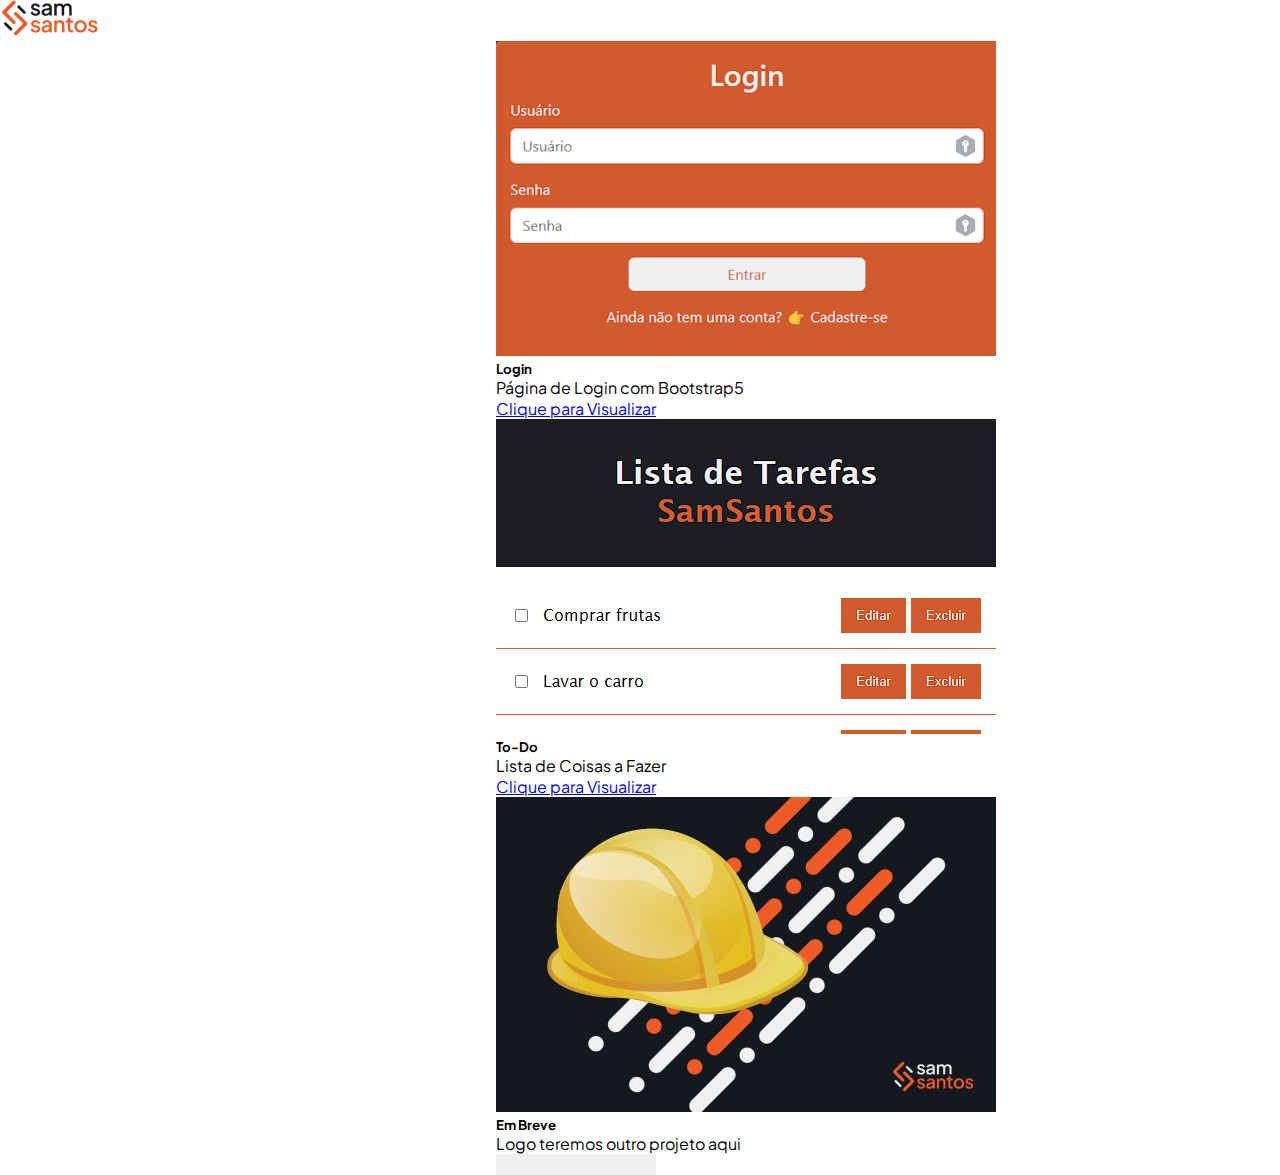
==== index.html @ 86a5bd11 "First Commit [Create two projects]" ====
<!DOCTYPE html>
<html lang="pt-br">
<head>
    <meta charset="UTF-8">
    <meta name="viewport" content="width=device-width, initial-scale=1.0">

    <!-- Bootstrap5 Style -->
    <link href="https://cdn.jsdelivr.net/npm/bootstrap@5.3.2/dist/css/bootstrap.min.css" rel="stylesheet" integrity="sha384-T3c6CoIi6uLrA9TneNEoa7RxnatzjcDSCmG1MXxSR1GAsXEV/Dwwykc2MPK8M2HN" crossorigin="anonymous">

    <!-- Personal Style -->
    <link rel="stylesheet" href="assets/css/style.css">
    <link rel="shortcut icon" href="assets/images/logo-16x16-favicon-SamSantos.png" type="image/x-icon">
    <link rel="preconnect" href="https://fonts.googleapis.com">
    <link rel="preconnect" href="https://fonts.gstatic.com" crossorigin>
    <link href="https://fonts.googleapis.com/css2?family=Plus+Jakarta+Sans:wght@300;400;700;800&display=swap" rel="stylesheet">

    <title>SamSantos - Projetos</title>
</head>
<body>
    <!-- Navbar -->
    <nav class="navbar bg-body-tertiary">
        <div class="container">
          <a class="navbar-brand" href="#">
            <img src="assets/images/logo100x37.png" alt="SamSantos" >
          </a>
        </div>
    </nav>

      <!-- Projects -->
        <div class="container">     
            <div class="row">
                <div class="col-md-4 mt-3 col-custom">
                    <div class="card mt-3" style="max-width: 18rem">
                        <img src="assets/images/login500x315.png" class="card-img-top" alt="Login">
                        <div class="card-body text-center">
                            <h5 class="card-title">Login</h5>
                            <p class="card-text">Página de Login com Bootstrap5</p>
                            <a href="https://samuelasantos.github.io/Login/" class="btn btn-primary btn-custom" target="_blank">Clique para Visualizar</a>
                        </div>
                    </div>
                </div>
                <div class="col-md-4 mt-3 col-custom">
                    <div class="card mt-3" style="max-width: 18rem;">
                        <img src="assets/images/to-do-500x315.png" class="card-img-top" alt="Lista de Afazeres">
                        <div class="card-body text-center">
                            <h5 class="card-title">To-Do</h5>
                            <p class="card-text">Lista de Coisas a Fazer</p>
                            <a href="https://samuelasantos.github.io/Lista-To-Do/" class="btn btn-primary btn-custom" target="_blank">Clique para Visualizar</a>
                        </div>
                    </div>
                </div>

                <div class="col-md-4 mt-3 col-custom">
                    <div class="card mt-3" style="max-width: 18rem;">
                        <img src="assets/images/error.jpg" class="card-img-top" alt="Login">
                        <div class="card-body text-center">
                            <h5 class="card-title">Em Breve</h5>
                            <p class="card-text">Logo teremos outro projeto aqui</p>
                            <a href="#" class="btn btn-primary btn-custom disable" target="_blank">Clique para Visualizar</a>
                        </div>
                    </div>
                </div>
            </div>           
            
                
                        
        </div>
    
    <!-- Bootstrap5 Script -->
    <script src="https://cdn.jsdelivr.net/npm/bootstrap@5.3.2/dist/js/bootstrap.bundle.min.js" integrity="sha384-C6RzsynM9kWDrMNeT87bh95OGNyZPhcTNXj1NW7RuBCsyN/o0jlpcV8Qyq46cDfL" crossorigin="anonymous"></script>

    <!-- Personal Script -->
    <script src="assets/js/script.js"></script>
</body>
</html>
---- assets/css/style.css ----
* {
    margin: 0;
    box-sizing: border-box;
    font-family: 'Plus Jakarta Sans', sans-serif;
}

.col-custom {
    display: flex;
    justify-content: center;
    align-items: center;
}

.btn-custom {
    border: none;
}
.btn-custom:hover {
    background-color: #d25a2ece;
}

.btn-primary {
    --bs-btn-color: #F0F0F0;
    --bs-btn-bg: #D25B2E;
    --bs-btn-border-color: #D25B2E;
    --bs-btn-hover-color: #F0F0F0;
    --bs-btn-hover-bg: #D25B2E;
    --bs-btn-hover-border-color: #D25B2E;
    --bs-btn-focus-shadow-rgb: 49,132,253;
    --bs-btn-active-color: #F0F0F0;
    --bs-btn-active-bg: #D25B2E;
    --bs-btn-active-border-color: #D25B2E;
    --bs-btn-active-shadow: inset 0 3px 5px rgba(0, 0, 0, 0.125);
    --bs-btn-disabled-color: #F0F0F0;
    --bs-btn-disabled-bg: #D25B2E;
    --bs-btn-disabled-border-color: #D25B2E;
}

.disable {
    pointer-events: none;
    background-color: #F0F0F0;
    color: #F0F0F0;
}
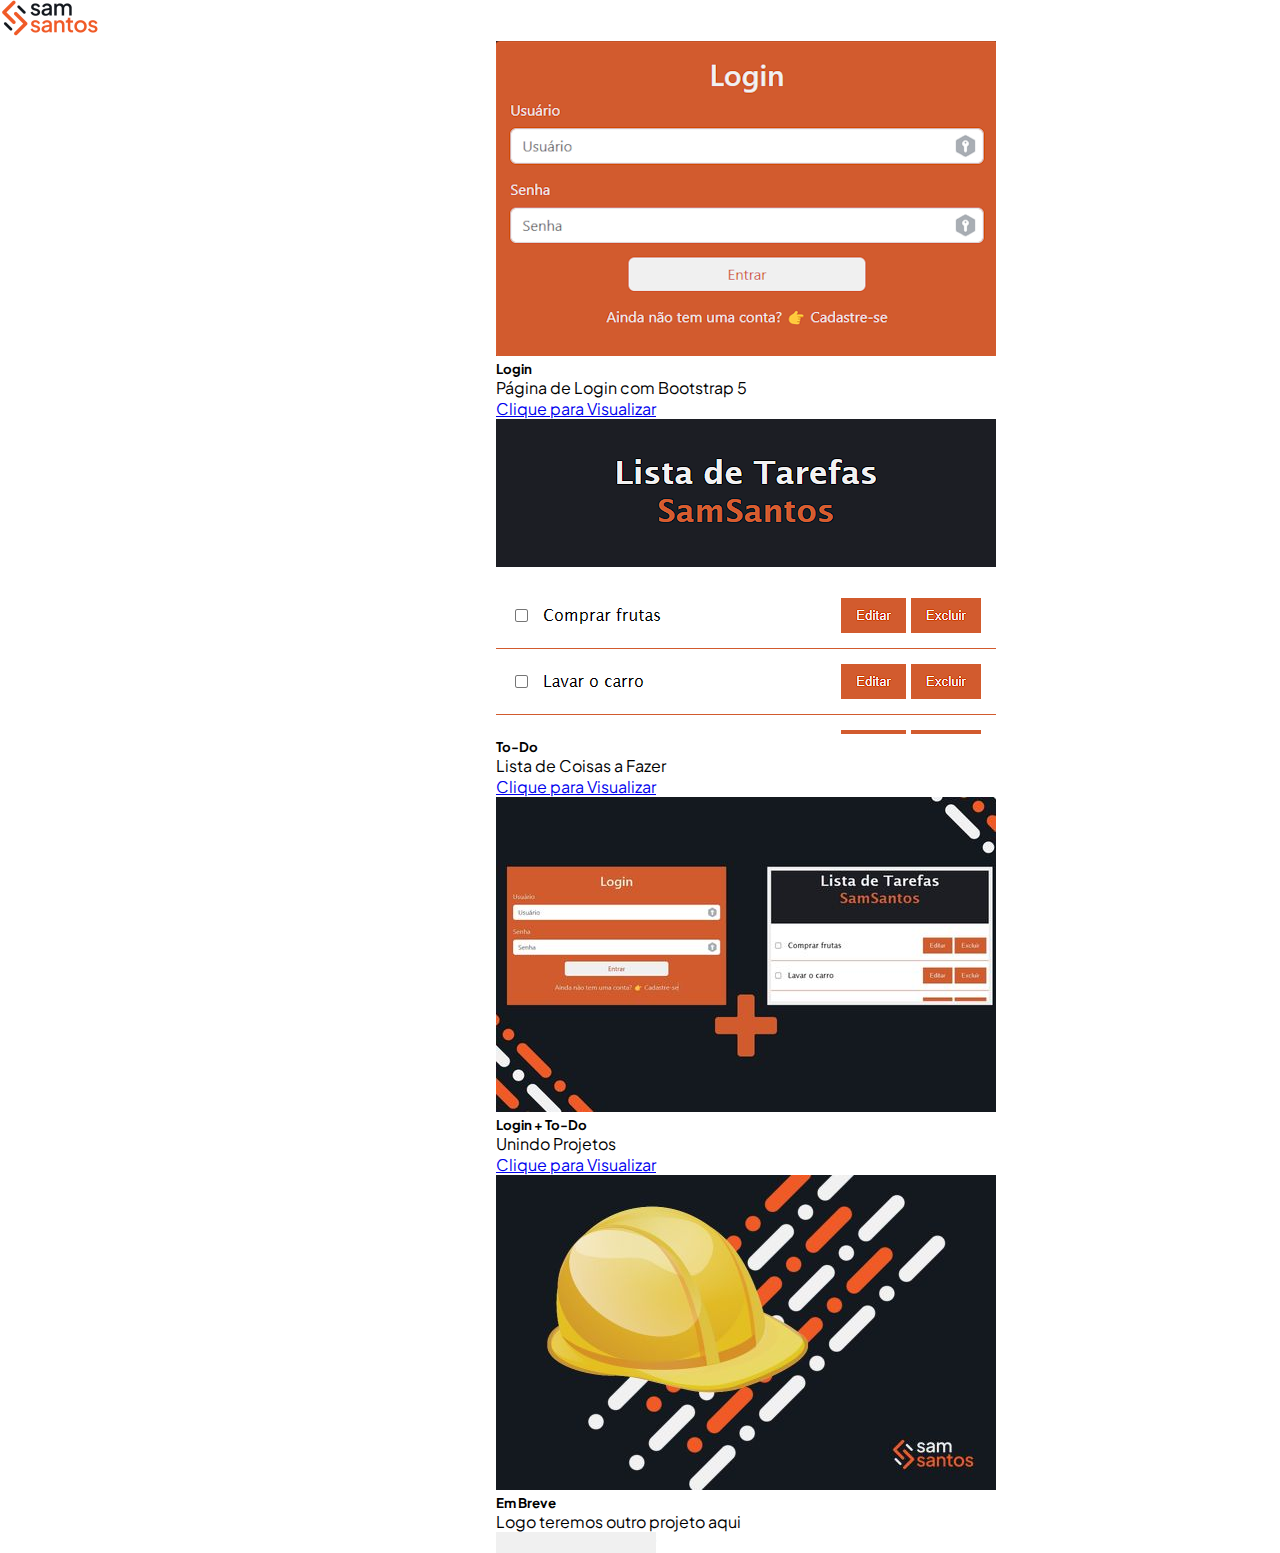
==== commit d454f3d5: "Create Project 003" ====
--- a/index.html
+++ b/index.html
@@ -8,7 +8,7 @@
     <link href="https://cdn.jsdelivr.net/npm/bootstrap@5.3.2/dist/css/bootstrap.min.css" rel="stylesheet" integrity="sha384-T3c6CoIi6uLrA9TneNEoa7RxnatzjcDSCmG1MXxSR1GAsXEV/Dwwykc2MPK8M2HN" crossorigin="anonymous">
 
     <!-- Personal Style -->
-    <link rel="stylesheet" href="assets/css/style.css">
+    <link rel="stylesheet" href="assets/css/main.css">
     <link rel="shortcut icon" href="assets/images/logo-16x16-favicon-SamSantos.png" type="image/x-icon">
     <link rel="preconnect" href="https://fonts.googleapis.com">
     <link rel="preconnect" href="https://fonts.gstatic.com" crossorigin>
@@ -34,7 +34,7 @@
                         <img src="assets/images/login500x315.png" class="card-img-top" alt="Login">
                         <div class="card-body text-center">
                             <h5 class="card-title">Login</h5>
-                            <p class="card-text">Página de Login com Bootstrap5</p>
+                            <p class="card-text">Página de Login com Bootstrap 5</p>
                             <a href="https://samuelasantos.github.io/Login/" class="btn btn-primary btn-custom" target="_blank">Clique para Visualizar</a>
                         </div>
                     </div>
@@ -52,6 +52,17 @@
 
                 <div class="col-md-4 mt-3 col-custom">
                     <div class="card mt-3" style="max-width: 18rem;">
+                        <img src="assets/images/projetos_001_e_002.jpg" class="card-img-top" alt="Login">
+                        <div class="card-body text-center">
+                            <h5 class="card-title">Login + To-Do</h5>
+                            <p class="card-text">Unindo Projetos</p>
+                            <a href="assets/templates/login.html" class="btn btn-primary btn-custom" target="_blank">Clique para Visualizar</a>
+                        </div>
+                    </div>
+                </div>
+
+                <div class="col-md-4 mt-3 col-custom">
+                    <div class="card mt-3" style="max-width: 18rem;">
                         <img src="assets/images/error.jpg" class="card-img-top" alt="Login">
                         <div class="card-body text-center">
                             <h5 class="card-title">Em Breve</h5>
@@ -60,7 +71,7 @@
                         </div>
                     </div>
                 </div>
-            </div>           
+            </div>        
             
                 
                         
--- a/assets/css/main.css
+++ b/assets/css/main.css
@@ -0,0 +1,41 @@
+* {
+    margin: 0;
+    box-sizing: border-box;
+    font-family: 'Plus Jakarta Sans', sans-serif;
+}
+
+.col-custom {
+    display: flex;
+    justify-content: center;
+    align-items: center;
+}
+
+.btn-custom {
+    border: none;
+}
+.btn-custom:hover {
+    background-color: #d25a2ece;
+}
+
+.btn-primary {
+    --bs-btn-color: #F0F0F0;
+    --bs-btn-bg: #D25B2E;
+    --bs-btn-border-color: #D25B2E;
+    --bs-btn-hover-color: #F0F0F0;
+    --bs-btn-hover-bg: #D25B2E;
+    --bs-btn-hover-border-color: #D25B2E;
+    --bs-btn-focus-shadow-rgb: 49,132,253;
+    --bs-btn-active-color: #F0F0F0;
+    --bs-btn-active-bg: #D25B2E;
+    --bs-btn-active-border-color: #D25B2E;
+    --bs-btn-active-shadow: inset 0 3px 5px rgba(0, 0, 0, 0.125);
+    --bs-btn-disabled-color: #F0F0F0;
+    --bs-btn-disabled-bg: #D25B2E;
+    --bs-btn-disabled-border-color: #D25B2E;
+}
+
+.disable {
+    pointer-events: none;
+    background-color: #F0F0F0;
+    color: #F0F0F0;
+}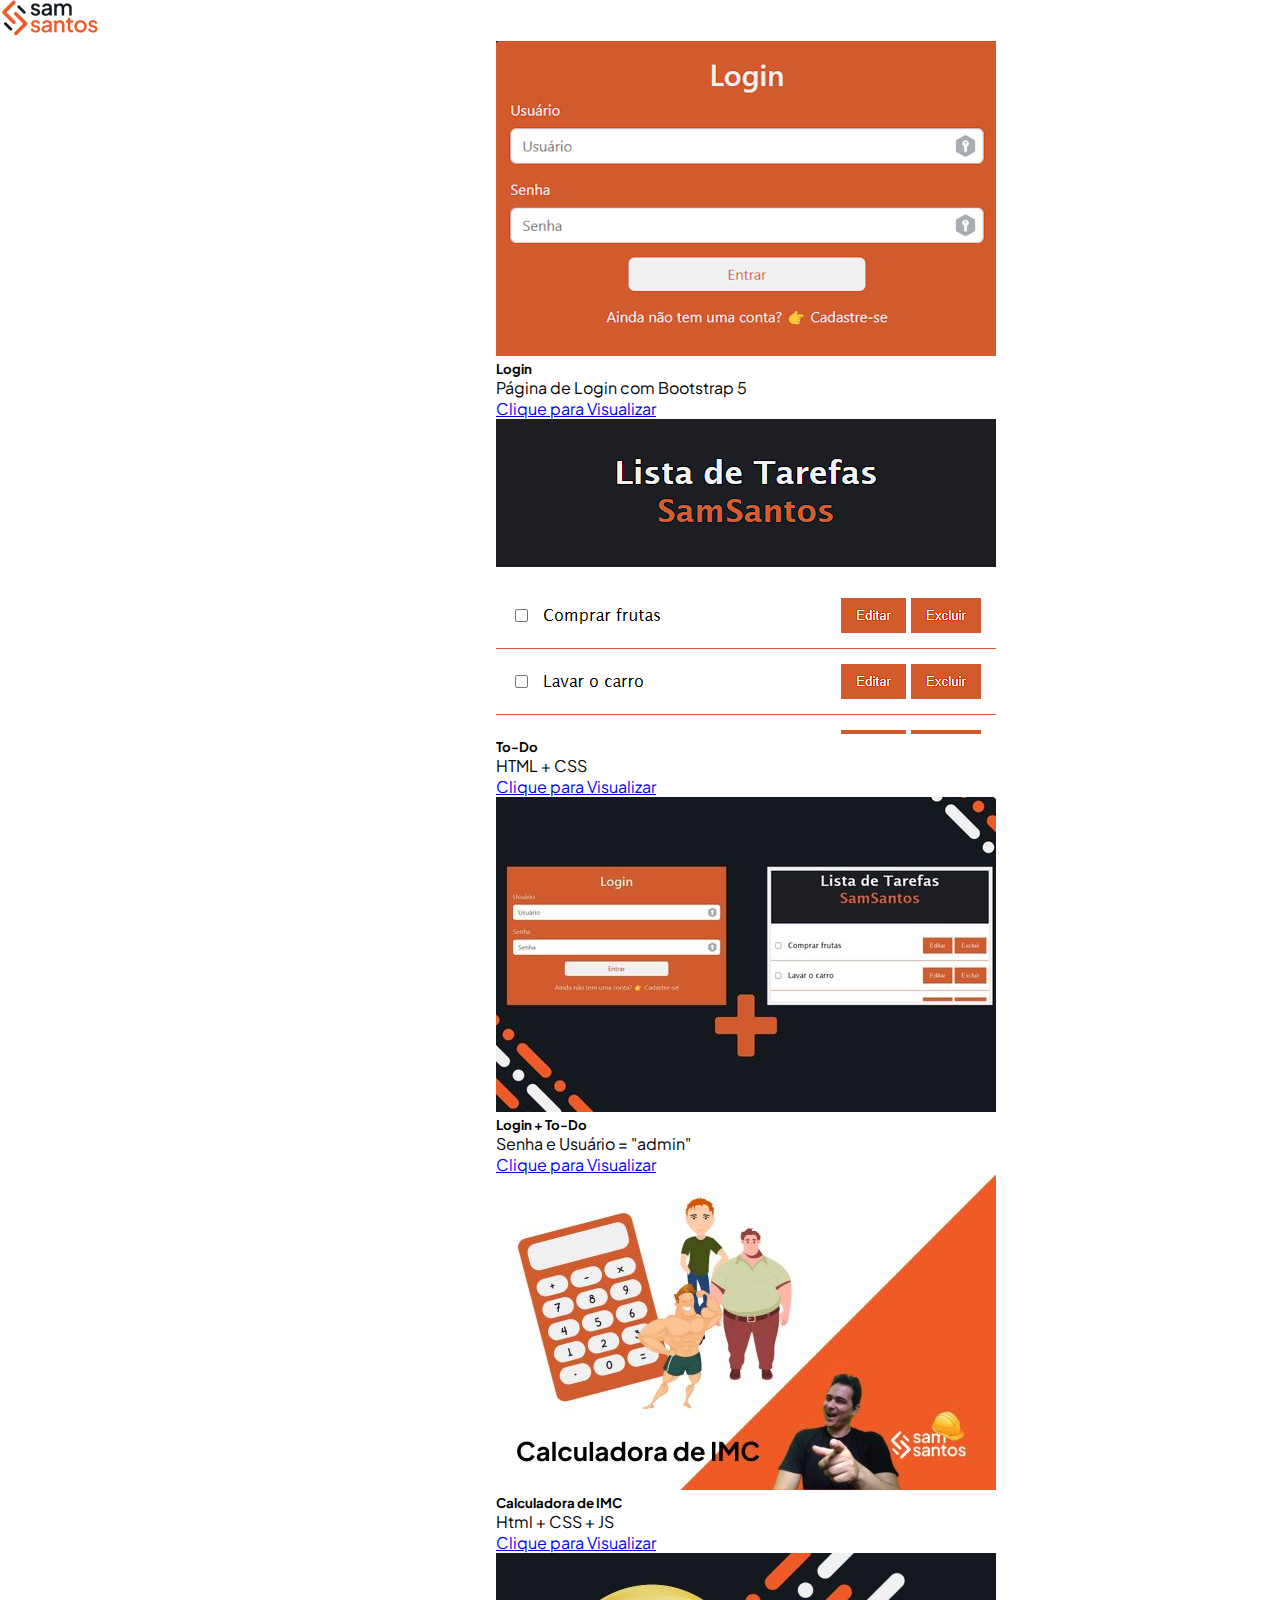
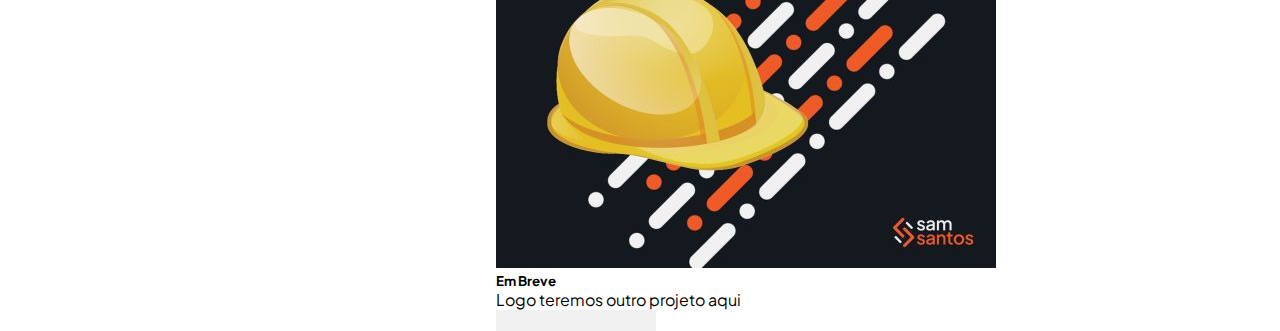
==== commit 0bfeae9c: "Create IMC calculator" ====
--- a/index.html
+++ b/index.html
@@ -44,7 +44,7 @@
                         <img src="assets/images/to-do-500x315.png" class="card-img-top" alt="Lista de Afazeres">
                         <div class="card-body text-center">
                             <h5 class="card-title">To-Do</h5>
-                            <p class="card-text">Lista de Coisas a Fazer</p>
+                            <p class="card-text">HTML + CSS</p>
                             <a href="https://samuelasantos.github.io/Lista-To-Do/" class="btn btn-primary btn-custom" target="_blank">Clique para Visualizar</a>
                         </div>
                     </div>
@@ -55,8 +55,19 @@
                         <img src="assets/images/projetos_001_e_002.jpg" class="card-img-top" alt="Login">
                         <div class="card-body text-center">
                             <h5 class="card-title">Login + To-Do</h5>
-                            <p class="card-text">Unindo Projetos</p>
+                            <p class="card-text">Senha e Usuário = "admin"</p>
                             <a href="assets/templates/login.html" class="btn btn-primary btn-custom" target="_blank">Clique para Visualizar</a>
+                        </div>
+                    </div>
+                </div>
+
+                <div class="col-md-4 mt-3 col-custom">
+                    <div class="card mt-3" style="max-width: 18rem;">
+                        <img src="assets/images/Calc_IMC.jpg" class="card-img-top" alt="Calculadora de IMC">
+                        <div class="card-body text-center">
+                            <h5 class="card-title">Calculadora de IMC</h5>
+                            <p class="card-text">Html + CSS + JS</p>
+                            <a href="assets/templates/imc.html" class="btn btn-primary btn-custom" target="_blank">Clique para Visualizar</a>
                         </div>
                     </div>
                 </div>
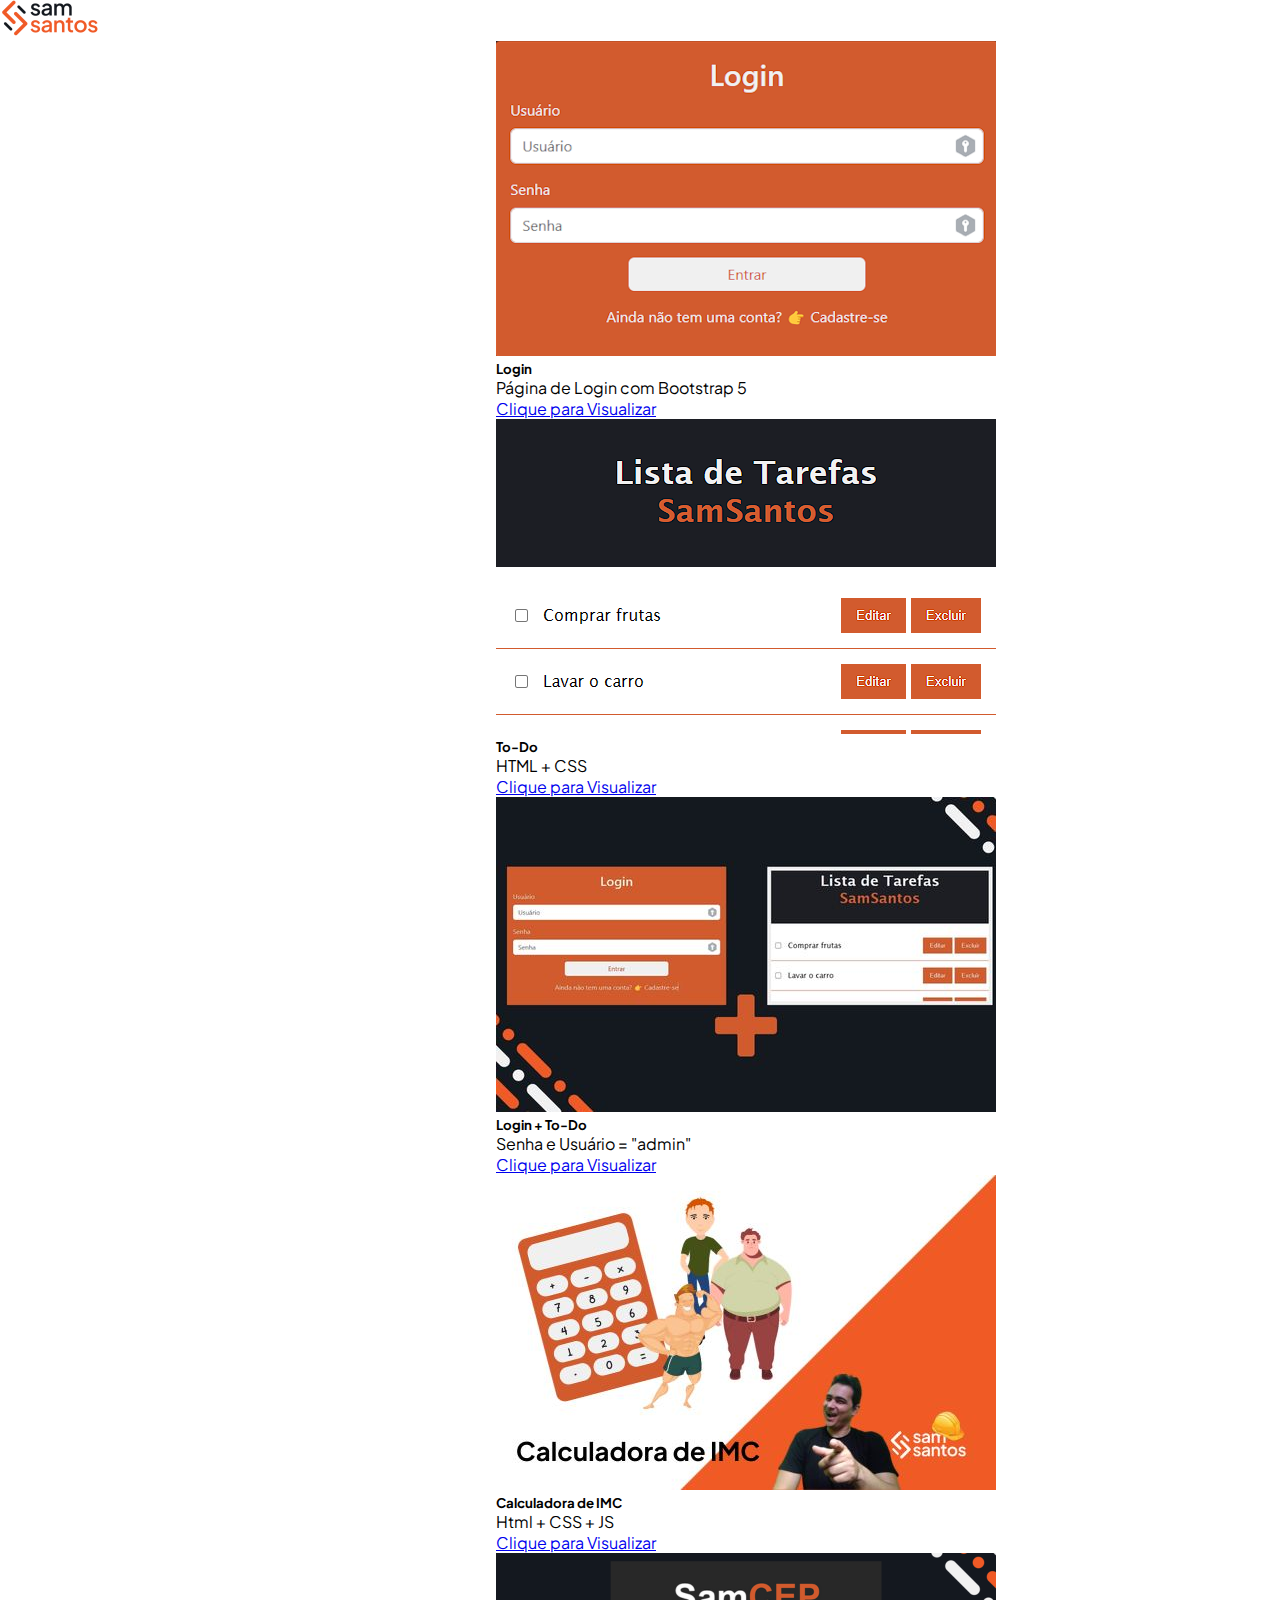
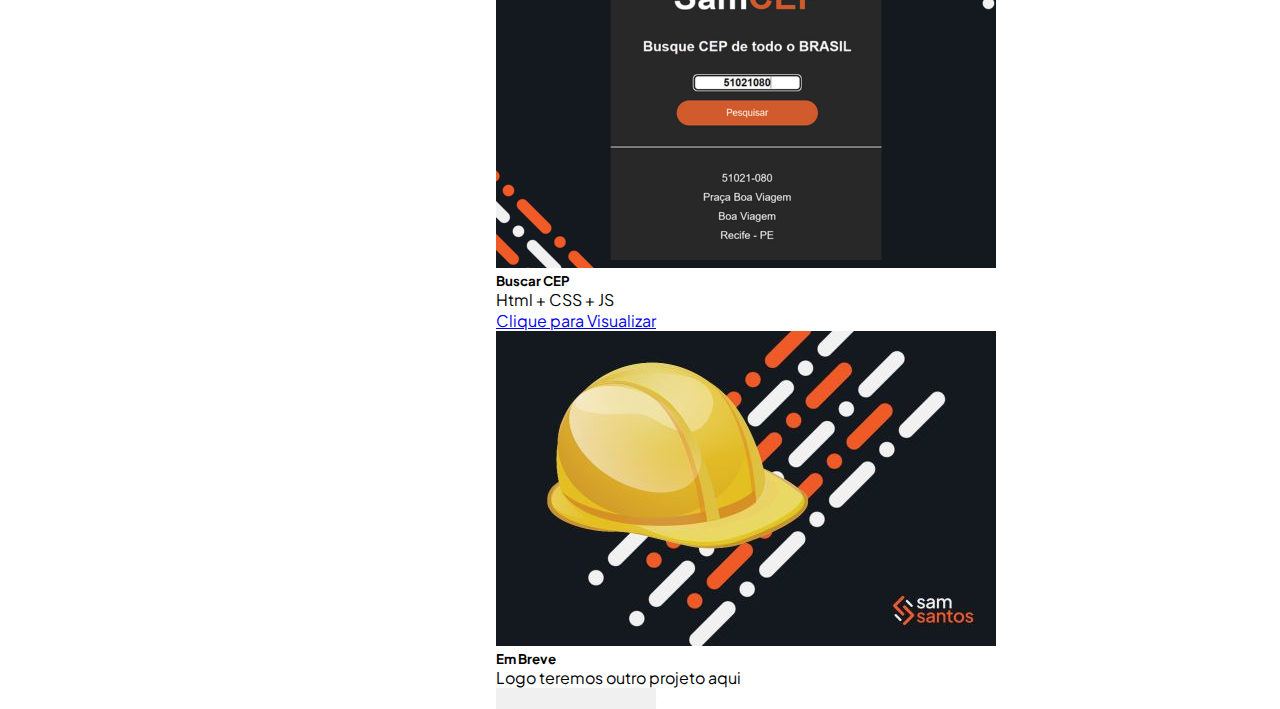
==== commit 6caf8ddd: "Add SamCEP Project" ====
--- a/index.html
+++ b/index.html
@@ -74,6 +74,17 @@
 
                 <div class="col-md-4 mt-3 col-custom">
                     <div class="card mt-3" style="max-width: 18rem;">
+                        <img src="assets/images/SamCep.png" class="card-img-top" alt="Localizador de CEP">
+                        <div class="card-body text-center">
+                            <h5 class="card-title">Buscar CEP</h5>
+                            <p class="card-text">Html + CSS + JS</p>
+                            <a href="https://samuelasantos.github.io/SamCEP/" class="btn btn-primary btn-custom" target="_blank">Clique para Visualizar</a>
+                        </div>
+                    </div>
+                </div>
+
+                <div class="col-md-4 mt-3 col-custom">
+                    <div class="card mt-3" style="max-width: 18rem;">
                         <img src="assets/images/error.jpg" class="card-img-top" alt="Login">
                         <div class="card-body text-center">
                             <h5 class="card-title">Em Breve</h5>
